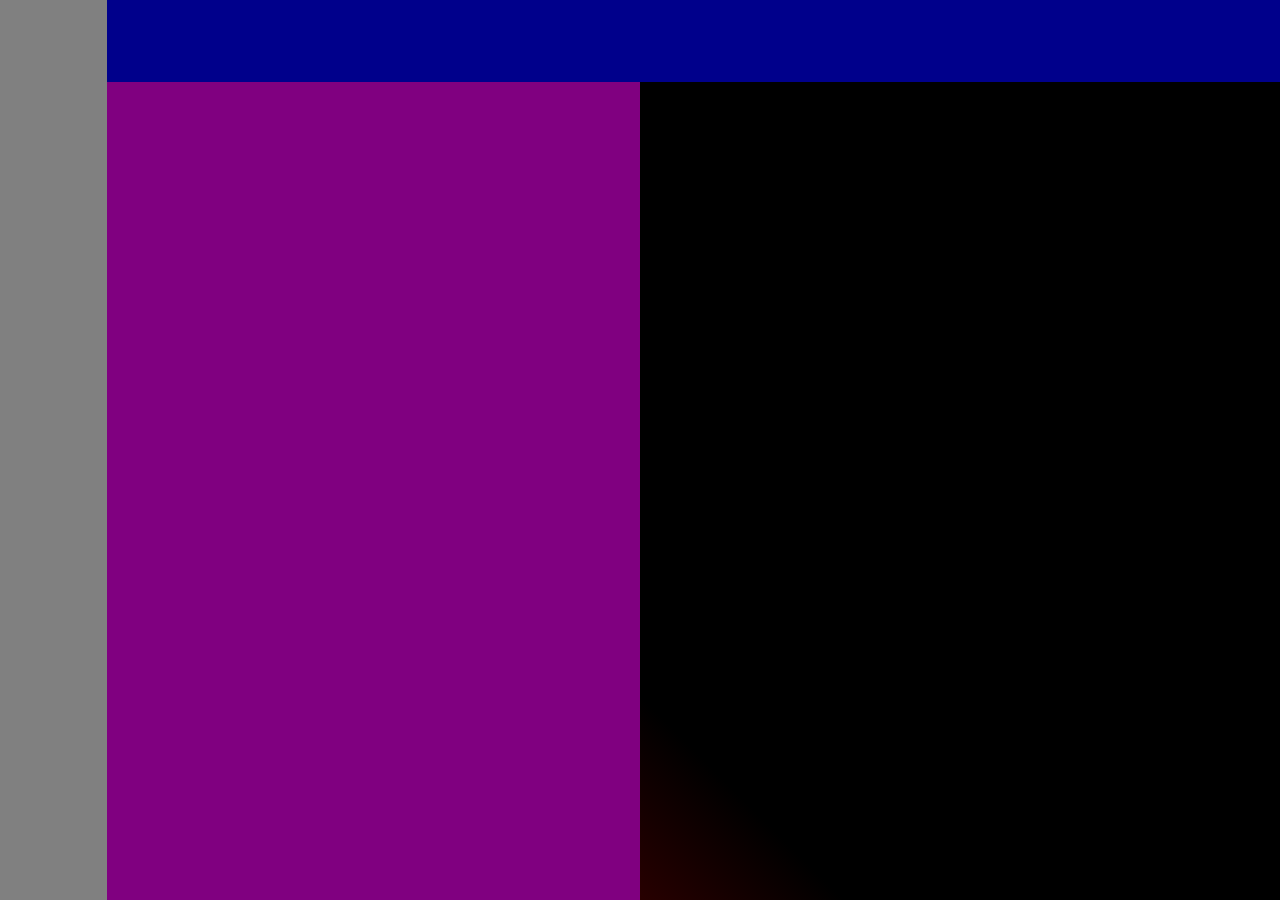
==== index.html @ bc692978 "first commit" ====
<html>
<head>

<link rel="stylesheet" href="./css/styles.css">
</head>


<body>

<div class="container">
    <div class="sidebar"></div>
    <div class="header"></div>
    <div class="news"></div>
    <div class="weather"></div>
    <div class="info"></div>
    

</div>

</body>

</html>
---- css/styles.css ----
html, body {
  width: 100%;
  height: 100%;
  margin: 0;
  padding: 0;
  background-image: linear-gradient(45deg, red 10%, black 40%);
  -webkit-animation-name: gradient-change;
          animation-name: gradient-change;
  -webkit-animation-duration: 5s;
          animation-duration: 5s;
  background-size: 200% 200%;
}

.container {
  display: -ms-grid;
  display: grid;
  width: 100%;
  height: 100%;
  -ms-grid-columns: 1fr 5fr 6fr;
      grid-template-columns: 1fr 5fr 6fr;
  -ms-grid-rows: 1fr 4fr 6fr;
      grid-template-rows: 1fr 4fr 6fr;
}

.sidebar,
.header,
.news {
  width: 100%;
  height: 100%;
}

.sidebar {
  background-color: gray;
  -ms-grid-row: 1;
      grid-row-start: 1;
  grid-row-end: 4;
}

.header {
  background-color: darkblue;
  -ms-grid-column: 2;
      grid-column-start: 2;
  grid-column-end: 4;
}

.news {
  background-color: purple;
  -ms-grid-column: 2;
      grid-column-start: 2;
  grid-column-end: 3;
  -ms-grid-row: 2;
      grid-row-start: 2;
  grid-row-end: 4;
}

/*animation css

.my-block{
    width:200px;
    height:200px;
    margin-left:200px;
    margin-top:100px;
    background-color:orange;
    transition: all 3s ease;
    
    
    &:hover{
        background-color:red;
        width:300px;
    }
}*/
h1 {
  position: absolute;
  top: 0;
  left: 0;
  right: 0;
  bottom: 0;
  margin: auto;
  width: 200px;
  height: 30px;
  text-align: center;
  color: white;
  -webkit-animation-name: text-appear;
          animation-name: text-appear;
  -webkit-animation-duration: 3s;
          animation-duration: 3s;
}

.circle {
  width: 400px;
  height: 400px;
  position: absolute;
  top: 0;
  left: 0;
  right: 0;
  bottom: 0;
  margin: auto;
  border: 1px solid white;
  border-radius: 50%;
  -webkit-animation-name: circle-rotation;
          animation-name: circle-rotation;
  -webkit-animation-iteration-count: infinite;
          animation-iteration-count: infinite;
  -webkit-animation-timing-function: linear;
          animation-timing-function: linear;
}

.circle-1 {
  height: 375px;
  -webkit-animation-duration: 1.7s;
          animation-duration: 1.7s;
}

.circle-2 {
  width: 375px;
  -webkit-animation-duration: 1.2s;
          animation-duration: 1.2s;
}

.circle-3 {
  height: 390px;
  -webkit-animation-duration: 2s;
          animation-duration: 2s;
}

.circle-4 {
  width: 390px;
  -webkit-animation-duration: 2.1s;
          animation-duration: 2.1s;
}

.circle-5 {
  height: 385px;
  -webkit-animation-duration: 0.9s;
          animation-duration: 0.9s;
}

@-webkit-keyframes circle-rotation {
  from {
    -webkit-transform: rotate(0deg);
            transform: rotate(0deg);
    -webkit-box-shadow: 0 2px 10px darkgreen;
            box-shadow: 0 2px 10px darkgreen;
  }
  to {
    -webkit-transform: rotate(360deg);
            transform: rotate(360deg);
    -webkit-box-shadow: 0 2px 10px darkgreen;
            box-shadow: 0 2px 10px darkgreen;
  }
}

@keyframes circle-rotation {
  from {
    -webkit-transform: rotate(0deg);
            transform: rotate(0deg);
    -webkit-box-shadow: 0 2px 10px darkgreen;
            box-shadow: 0 2px 10px darkgreen;
  }
  to {
    -webkit-transform: rotate(360deg);
            transform: rotate(360deg);
    -webkit-box-shadow: 0 2px 10px darkgreen;
            box-shadow: 0 2px 10px darkgreen;
  }
}

@-webkit-keyframes text-appear {
  0% {
    right: -100px;
  }
  20% {
    right: 50%;
  }
  50% {
  }
}

@keyframes text-appear {
  0% {
    right: -100px;
  }
  20% {
    right: 50%;
  }
  50% {
  }
}

@-webkit-keyframes gradient-change {
  from {
    background-position: 0% 0%;
  }
  to {
    background-position: 100% 100%;
  }
}

@keyframes gradient-change {
  from {
    background-position: 0% 0%;
  }
  to {
    background-position: 100% 100%;
  }
}
/*# sourceMappingURL=styles.css.map */
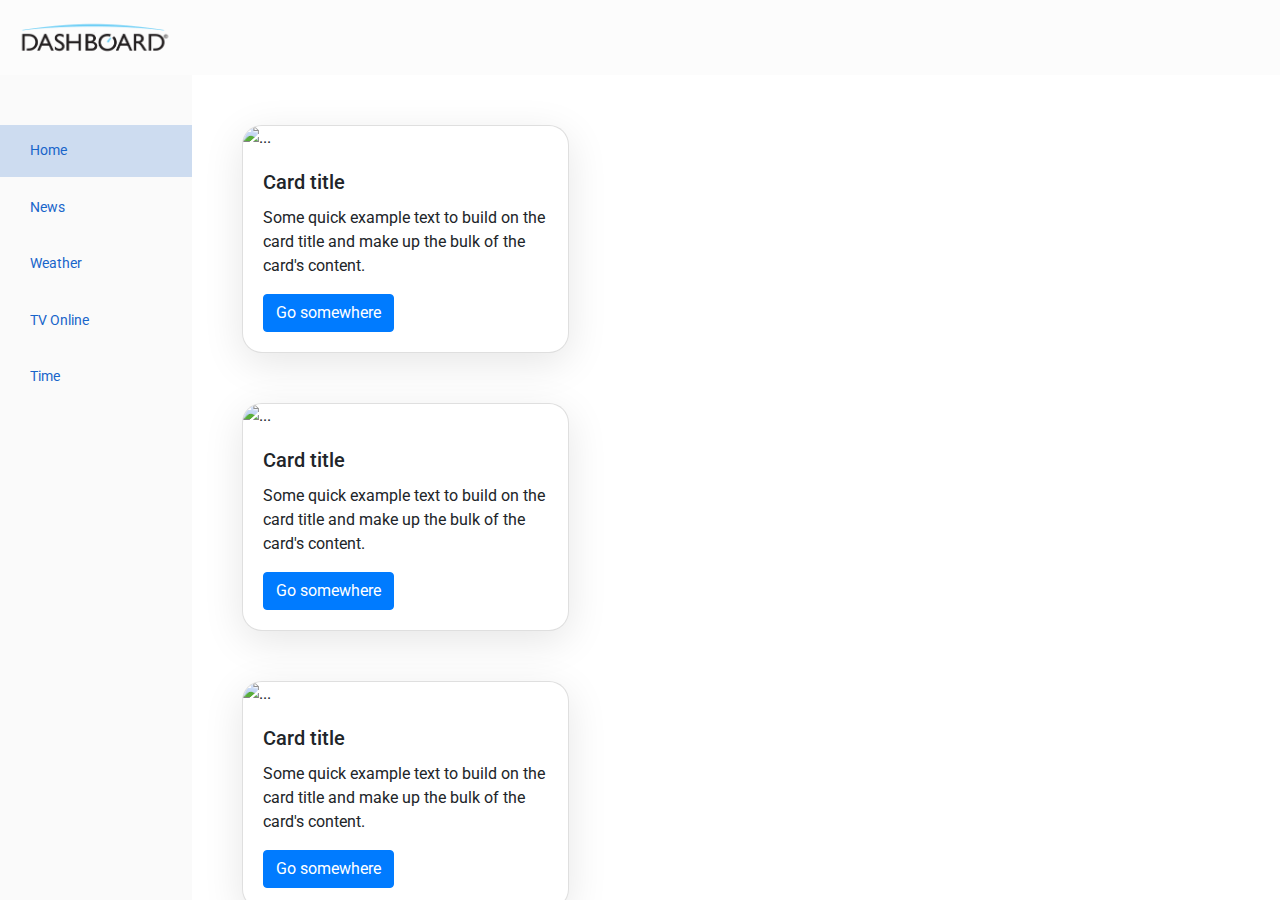
==== commit 3528f1b9: "new task" ====
--- a/index.html
+++ b/index.html
@@ -1,22 +1,132 @@
-<html>
-<head>
+<!DOCTYPE html>
+<html lang="en">
+  <head>
+    <meta charset="UTF-8" />
+    <meta name="viewport" content="width=device-width, initial-scale=1.0" />
+    <meta http-equiv="X-UA-Compatible" content="ie=edge" />
+    <title>My Dashboard | Homepage</title>
+    <link
+      rel="stylesheet"
+      href="https://stackpath.bootstrapcdn.com/bootstrap/4.4.1/css/bootstrap.min.css"
+      integrity="sha384-Vkoo8x4CGsO3+Hhxv8T/Q5PaXtkKtu6ug5TOeNV6gBiFeWPGFN9MuhOf23Q9Ifjh"
+      crossorigin="anonymous"
+    />
+    <link rel="stylesheet" href="./css/styles.css" />
+    <link id="favicon" rel="icon" type="image/x-icon" href="./favicon.ico" />
+  </head>
 
-<link rel="stylesheet" href="./css/styles.css">
-</head>
-
-
-<body>
-
-<div class="container">
-    <div class="sidebar"></div>
-    <div class="header"></div>
-    <div class="news"></div>
-    <div class="weather"></div>
-    <div class="info"></div>
-    
-
-</div>
-
-</body>
-
-</html>+  <body>
+    <div class="dashboard-container home-container">
+      <div class="header">
+        <div class="logo-container">
+          <a href="/" title="My Dashboard">
+            <img src="./images/logo.png" alt="My Dashboard" />
+          </a>
+        </div>
+      </div>
+      <div class="sidebar">
+        <div class="menu">
+          <a href="./" class="menu__item active">Home</a>
+          <a href="./news.html" class="menu__item">News</a>
+          <a href="./weather.html" class="menu__item">Weather</a>
+          <a href="#" class="menu__item">TV Online</a>
+          <a href="#" class="menu__item">Time</a>
+        </div>
+      </div>
+      <div class="news">
+        <div class="card">
+          <img
+            src="https://ichef.bbci.co.uk/onesport/cps/800/cpsprodpb/1665C/production/_109904719_mourinho.jpg"
+            class="card-img-top"
+            alt="..."
+          />
+          <div class="card-body">
+            <h5 class="card-title">Card title</h5>
+            <p class="card-text">
+              Some quick example text to build on the card title and make up the
+              bulk of the card's content.
+            </p>
+            <a href="#" class="btn btn-primary">Go somewhere</a>
+          </div>
+        </div>
+        <div class="card">
+          <img
+            src="https://ichef.bbci.co.uk/onesport/cps/800/cpsprodpb/1665C/production/_109904719_mourinho.jpg"
+            class="card-img-top"
+            alt="..."
+          />
+          <div class="card-body">
+            <h5 class="card-title">Card title</h5>
+            <p class="card-text">
+              Some quick example text to build on the card title and make up the
+              bulk of the card's content.
+            </p>
+            <a href="#" class="btn btn-primary">Go somewhere</a>
+          </div>
+        </div>
+        <div class="card">
+          <img
+            src="https://ichef.bbci.co.uk/onesport/cps/800/cpsprodpb/1665C/production/_109904719_mourinho.jpg"
+            class="card-img-top"
+            alt="..."
+          />
+          <div class="card-body">
+            <h5 class="card-title">Card title</h5>
+            <p class="card-text">
+              Some quick example text to build on the card title and make up the
+              bulk of the card's content.
+            </p>
+            <a href="#" class="btn btn-primary">Go somewhere</a>
+          </div>
+        </div>
+        <div class="card">
+          <img
+            src="https://ichef.bbci.co.uk/onesport/cps/800/cpsprodpb/1665C/production/_109904719_mourinho.jpg"
+            class="card-img-top"
+            alt="..."
+          />
+          <div class="card-body">
+            <h5 class="card-title">Card title</h5>
+            <p class="card-text">
+              Some quick example text to build on the card title and make up the
+              bulk of the card's content.
+            </p>
+            <a href="#" class="btn btn-primary">Go somewhere</a>
+          </div>
+        </div>
+        <div class="card">
+          <img
+            src="https://ichef.bbci.co.uk/onesport/cps/800/cpsprodpb/1665C/production/_109904719_mourinho.jpg"
+            class="card-img-top"
+            alt="..."
+          />
+          <div class="card-body">
+            <h5 class="card-title">Card title</h5>
+            <p class="card-text">
+              Some quick example text to build on the card title and make up the
+              bulk of the card's content.
+            </p>
+            <a href="#" class="btn btn-primary">Go somewhere</a>
+          </div>
+        </div>
+        <div class="card">
+          <img
+            src="https://ichef.bbci.co.uk/onesport/cps/800/cpsprodpb/1665C/production/_109904719_mourinho.jpg"
+            class="card-img-top"
+            alt="..."
+          />
+          <div class="card-body">
+            <h5 class="card-title">Card title</h5>
+            <p class="card-text">
+              Some quick example text to build on the card title and make up the
+              bulk of the card's content.
+            </p>
+            <a href="#" class="btn btn-primary">Go somewhere</a>
+          </div>
+        </div>
+      </div>
+      <div class="weather"></div>
+      <div class="info"></div>
+    </div>
+  </body>
+</html>
--- a/css/styles.css
+++ b/css/styles.css
@@ -1,207 +1,594 @@
-html, body {
+@import url("https://fonts.googleapis.com/css?family=Roboto&display=swap");
+@import url("https://fonts.googleapis.com/css?family=Alatsi&display=swap");
+html,
+body {
   width: 100%;
   height: 100%;
   margin: 0;
   padding: 0;
-  background-image: linear-gradient(45deg, red 10%, black 40%);
-  -webkit-animation-name: gradient-change;
-          animation-name: gradient-change;
-  -webkit-animation-duration: 5s;
-          animation-duration: 5s;
-  background-size: 200% 200%;
-}
-
-.container {
+}
+
+body {
+  font-family: "Roboto", sans-serif;
+}
+
+.dashboard-container {
   display: -ms-grid;
   display: grid;
   width: 100%;
   height: 100%;
-  -ms-grid-columns: 1fr 5fr 6fr;
-      grid-template-columns: 1fr 5fr 6fr;
+}
+
+.dashboard-container .sidebar,
+.dashboard-container .header {
+  width: 100%;
+  height: 100%;
+}
+
+.dashboard-container .sidebar {
+  background-color: rgba(0, 0, 0, 0.02);
+  -ms-grid-row: 2;
+  -ms-grid-row-span: 2;
+  grid-row: 2 / 4;
+}
+
+.dashboard-container .header {
+  background-color: rgba(0, 0, 0, 0.01);
+  -ms-grid-column: 1;
+  -ms-grid-column-span: 3;
+  grid-column: 1 / 4;
+}
+
+.sidebar {
+  padding-top: 50px;
+}
+
+.sidebar .menu {
+  display: -webkit-box;
+  display: -ms-flexbox;
+  display: flex;
+  -webkit-box-orient: vertical;
+  -webkit-box-direction: normal;
+      -ms-flex-direction: column;
+          flex-direction: column;
+}
+
+.sidebar .menu__item {
+  font-size: 0.7rem;
+  -webkit-box-sizing: border-box;
+          box-sizing: border-box;
+  padding: 10px 20px;
+  text-decoration: none;
+  color: #1865ca;
+  margin-bottom: 5px;
+  -webkit-transition: all 0.2s ease;
+  transition: all 0.2s ease;
+}
+
+.sidebar .menu__item:hover, .sidebar .menu__item.active {
+  background-color: rgba(24, 101, 202, 0.2);
+}
+
+@media (min-width: 768px) {
+  .sidebar .menu__item {
+    padding: 15px 20px;
+    font-size: 0.8rem;
+  }
+}
+
+@media (min-width: 992px) {
+  .sidebar .menu__item {
+    font-size: 0.9rem;
+    padding: 15px 30px;
+  }
+}
+
+.header {
+  display: -webkit-box;
+  display: -ms-flexbox;
+  display: flex;
+  height: 100%;
+  -webkit-box-align: center;
+      -ms-flex-align: center;
+          align-items: center;
+}
+
+.header .logo-container {
+  -webkit-box-sizing: border-box;
+          box-sizing: border-box;
+  padding: 0 15px;
+}
+
+.header .logo-container a {
+  display: block;
+  margin: 0 auto;
+}
+
+.header .logo-container a img {
+  width: 160px;
+}
+
+.home-container {
   -ms-grid-rows: 1fr 4fr 6fr;
-      grid-template-rows: 1fr 4fr 6fr;
-}
-
-.sidebar,
-.header,
-.news {
-  width: 100%;
-  height: 100%;
-}
-
-.sidebar {
-  background-color: gray;
-  -ms-grid-row: 1;
-      grid-row-start: 1;
-  grid-row-end: 4;
-}
-
-.header {
-  background-color: darkblue;
-  -ms-grid-column: 2;
-      grid-column-start: 2;
-  grid-column-end: 4;
-}
-
-.news {
-  background-color: purple;
+  -ms-grid-columns: 1fr 4fr 6fr;
+      grid-template: 1fr 4fr 6fr / 1fr 4fr 6fr;
+}
+
+.home-container .sidebar,
+.home-container .header,
+.home-container .news {
+  width: 100%;
+  height: 100%;
+}
+
+.home-container .sidebar {
+  background-color: rgba(0, 0, 0, 0.02);
+  -ms-grid-row: 2;
+  -ms-grid-row-span: 2;
+  grid-row: 2 / 4;
+}
+
+.home-container .header {
+  background-color: rgba(0, 0, 0, 0.01);
+  -ms-grid-column: 1;
+  -ms-grid-column-span: 3;
+  grid-column: 1 / 4;
+}
+
+.home-container .news {
   -ms-grid-column: 2;
       grid-column-start: 2;
   grid-column-end: 3;
   -ms-grid-row: 2;
       grid-row-start: 2;
   grid-row-end: 4;
-}
-
-/*animation css
-
-.my-block{
-    width:200px;
-    height:200px;
-    margin-left:200px;
-    margin-top:100px;
-    background-color:orange;
-    transition: all 3s ease;
-    
-    
-    &:hover{
-        background-color:red;
-        width:300px;
-    }
-}*/
-h1 {
+  overflow-y: scroll;
+  padding: 50px;
+  -webkit-box-sizing: border-box;
+          box-sizing: border-box;
+}
+
+.home-container .news .card {
+  width: 100%;
+  margin-bottom: 50px;
+  border-radius: 20px;
+  -webkit-box-shadow: 0 10px 40px rgba(0, 0, 0, 0.1);
+          box-shadow: 0 10px 40px rgba(0, 0, 0, 0.1);
+  overflow: hidden;
+}
+
+@media (min-width: 576px) {
+  .home-container {
+    -ms-grid-rows: 1fr 5fr 6fr;
+    -ms-grid-columns: 2fr 4fr 6fr;
+        grid-template: 1fr 5fr 6fr / 2fr 4fr 6fr;
+  }
+}
+
+@media (min-width: 768px) {
+  .home-container {
+    -ms-grid-rows: 1fr 5fr 6fr;
+    -ms-grid-columns: 1.8fr 4fr 6.2fr;
+        grid-template: 1fr 5fr 6fr / 1.8fr 4fr 6.2fr;
+  }
+}
+
+@media (min-width: 992px) {
+  .home-container {
+    -ms-grid-rows: 1fr 5fr 6fr;
+    -ms-grid-columns: 1.8fr 4fr 6.2fr;
+        grid-template: 1fr 5fr 6fr / 1.8fr 4fr 6.2fr;
+  }
+}
+
+@media (min-width: 1200px) {
+  .home-container {
+    -ms-grid-rows: 1fr 5fr 6fr;
+    -ms-grid-columns: 1.8fr 4fr 6.2fr;
+        grid-template: 1fr 5fr 6fr / 1.8fr 4fr 6.2fr;
+  }
+}
+
+@media (min-width: 1900px) {
+  .home-container {
+    -ms-grid-rows: 1fr 5fr 6fr;
+    -ms-grid-columns: 1.5fr 3.5fr 7fr;
+        grid-template: 1fr 5fr 6fr / 1.5fr 3.5fr 7fr;
+  }
+}
+
+.news-container {
+  -ms-grid-rows: 1fr 10fr;
+  -ms-grid-columns: 1fr 10fr;
+      grid-template: 1fr 10fr / 1fr 10fr;
+}
+
+.news-container .news-wrapper {
+  width: 100%;
+  height: 100%;
+  -webkit-box-sizing: border-box;
+          box-sizing: border-box;
+  display: -ms-grid;
+  display: grid;
+  -ms-grid-columns: 0.5fr (1fr)[4] 0.5fr;
+      grid-template-columns: 0.5fr repeat(4, 1fr) 0.5fr;
+  -ms-grid-rows: 0.5fr (1fr)[9];
+      grid-template-rows: 0.5fr repeat(9, 1fr);
+  row-gap: 10px;
+  -webkit-column-gap: 10px;
+          column-gap: 10px;
+}
+
+.news-container .big-block,
+.news-container .small-block {
+  width: 100%;
+  height: 100%;
+}
+
+.news-container .big-block {
+  background-color: #222222;
+}
+
+.news-container .big-block--top {
+  -ms-grid-row: 2;
+  -ms-grid-row-span: 4;
+  grid-row: 2 / 6;
+  -ms-grid-column: 2;
+  -ms-grid-column-span: 2;
+  grid-column: 2 / 4;
+}
+
+.news-container .big-block--bottom {
+  -ms-grid-row: 6;
+  -ms-grid-row-span: 4;
+  grid-row: 6 / 10;
+  -ms-grid-column: 2;
+  -ms-grid-column-span: 2;
+  grid-column: 2 / 4;
+}
+
+.news-container .small-block {
+  background-color: #777777;
+}
+
+.news-container .small-block--one {
+  -ms-grid-row: 2;
+  -ms-grid-row-span: 2;
+  grid-row: 2 / 4;
+  -ms-grid-column: 4;
+  -ms-grid-column-span: 1;
+  grid-column: 4 / 5;
+}
+
+.news-container .small-block--two {
+  -ms-grid-row: 2;
+  -ms-grid-row-span: 2;
+  grid-row: 2 / 4;
+  -ms-grid-column: 5;
+  -ms-grid-column-span: 1;
+  grid-column: 5 / 6;
+}
+
+.news-container .small-block--three {
+  -ms-grid-row: 4;
+  -ms-grid-row-span: 2;
+  grid-row: 4 / 6;
+  -ms-grid-column: 4;
+  -ms-grid-column-span: 1;
+  grid-column: 4 / 5;
+}
+
+.news-container .small-block--four {
+  -ms-grid-row: 4;
+  -ms-grid-row-span: 2;
+  grid-row: 4 / 6;
+  -ms-grid-column: 5;
+  -ms-grid-column-span: 1;
+  grid-column: 5 / 6;
+}
+
+.news-container .small-block--five {
+  -ms-grid-row: 6;
+  -ms-grid-row-span: 2;
+  grid-row: 6 / 8;
+  -ms-grid-column: 4;
+  -ms-grid-column-span: 1;
+  grid-column: 4 / 5;
+}
+
+.news-container .small-block--six {
+  -ms-grid-row: 6;
+  -ms-grid-row-span: 2;
+  grid-row: 6 / 8;
+  -ms-grid-column: 5;
+  -ms-grid-column-span: 1;
+  grid-column: 5 / 6;
+}
+
+.news-container .small-block--seven {
+  -ms-grid-row: 8;
+  -ms-grid-row-span: 2;
+  grid-row: 8 / 10;
+  -ms-grid-column: 4;
+  -ms-grid-column-span: 1;
+  grid-column: 4 / 5;
+}
+
+.news-container .small-block--eight {
+  -ms-grid-row: 8;
+  -ms-grid-row-span: 2;
+  grid-row: 8 / 10;
+  -ms-grid-column: 5;
+  -ms-grid-column-span: 1;
+  grid-column: 5 / 6;
+}
+
+@media (min-width: 576px) {
+  .news-container {
+    -ms-grid-rows: 1fr 11fr;
+    -ms-grid-columns: 2fr 10fr;
+        grid-template: 1fr 11fr / 2fr 10fr;
+  }
+}
+
+@media (min-width: 768px) {
+  .news-container {
+    -ms-grid-rows: 1fr 11fr;
+    -ms-grid-columns: 1.8fr 10.2fr;
+        grid-template: 1fr 11fr / 1.8fr 10.2fr;
+  }
+}
+
+@media (min-width: 992px) {
+  .news-container {
+    -ms-grid-rows: 1fr 11fr;
+    -ms-grid-columns: 1.8fr 10.2fr;
+        grid-template: 1fr 11fr / 1.8fr 10.2fr;
+  }
+}
+
+@media (min-width: 1200px) {
+  .news-container {
+    -ms-grid-rows: 1fr 11fr;
+    -ms-grid-columns: 1.8fr 10.2fr;
+        grid-template: 1fr 11fr / 1.8fr 10.2fr;
+  }
+}
+
+@media (min-width: 1900px) {
+  .news-container {
+    -ms-grid-rows: 1fr 11fr;
+    -ms-grid-columns: 1.5fr 10.5fr;
+        grid-template: 1fr 11fr / 1.5fr 10.5fr;
+  }
+}
+
+.weather-container {
+  -ms-grid-rows: 1fr 10fr;
+  -ms-grid-columns: 1fr 10fr;
+      grid-template: 1fr 10fr / 1fr 10fr;
+  color: white;
+  text-shadow: 0 2px 20px rgba(0, 0, 0, 0.3);
+  font-family: "Roboto", sans-serif;
+  background-image: url(../../../images/weather/weather-fog.jpg);
+  background-repeat: no-repeat;
+  background-attachment: fixed;
+  background-position: center center;
+  background-size: cover;
+}
+
+.weather-container .sidebar,
+.weather-container .header {
+  background-color: rgba(34, 34, 34, 0.7);
+  -webkit-backdrop-filter: blur(5px);
+          backdrop-filter: blur(5px);
+}
+
+.weather-container .sidebar .menu__item {
+  color: white;
+}
+
+.weather-container .sidebar .menu__item:hover, .weather-container .sidebar .menu__item.active {
+  background-color: rgba(202, 202, 202, 0.2);
+}
+
+.weather-container .weather-wrapper {
+  position: relative;
+  background-color: #222222;
+}
+
+.weather-container .weather-wrapper .container-fluid {
   position: absolute;
-  top: 0;
-  left: 0;
-  right: 0;
-  bottom: 0;
-  margin: auto;
-  width: 200px;
-  height: 30px;
-  text-align: center;
+  z-index: 1;
+  height: 100%;
+  display: -webkit-box;
+  display: -ms-flexbox;
+  display: flex;
+  -webkit-box-orient: vertical;
+  -webkit-box-direction: normal;
+      -ms-flex-direction: column;
+          flex-direction: column;
+  padding: 30px 80px;
+  -webkit-box-sizing: border-box;
+          box-sizing: border-box;
+}
+
+.weather-container .weather-wrapper .container-fluid .row--main {
+  -webkit-box-flex: 1;
+      -ms-flex: 1 0 auto;
+          flex: 1 0 auto;
+}
+
+.weather-container .weather-wrapper .container-fluid .row--secondary {
+  -webkit-box-flex: 0;
+      -ms-flex: 0 0 20%;
+          flex: 0 0 20%;
+}
+
+.weather-container .weather-wrapper .current-weather {
+  display: -webkit-box;
+  display: -ms-flexbox;
+  display: flex;
+  -webkit-box-orient: vertical;
+  -webkit-box-direction: normal;
+      -ms-flex-direction: column;
+          flex-direction: column;
+  font-weight: bold;
+}
+
+.weather-container .weather-wrapper .current-weather__icon {
+  width: 128px;
+}
+
+.weather-container .weather-wrapper .current-weather__type {
+  font-size: 2.4rem;
+}
+
+.weather-container .weather-wrapper .current-weather__city {
+  margin-bottom: 20px;
+}
+
+.weather-container .weather-wrapper .current-weather .location {
+  width: 140px;
+  background: none;
+  border: none;
   color: white;
-  -webkit-animation-name: text-appear;
-          animation-name: text-appear;
-  -webkit-animation-duration: 3s;
-          animation-duration: 3s;
-}
-
-.circle {
-  width: 400px;
-  height: 400px;
+  letter-spacing: 1px;
+  font-size: 0.8rem;
+}
+
+.weather-container .weather-wrapper .current-weather .location__icon {
+  width: 16px;
+}
+
+.weather-container .weather-wrapper .current-weather .temp {
+  font-size: 4rem;
+  font-weight: bold;
+  margin-bottom: 10px;
+}
+
+.weather-container .weather-wrapper .weather-sidebar {
+  padding: 20px 0;
+}
+
+.weather-container .weather-wrapper .weather-sidebar .info-block {
+  display: -webkit-box;
+  display: -ms-flexbox;
+  display: flex;
+  margin-bottom: 30px;
+}
+
+.weather-container .weather-wrapper .weather-sidebar .info-block__icon {
+  width: 52px;
+  margin-right: 10px;
+}
+
+.weather-container .weather-wrapper .weather-sidebar .info-block__data {
+  display: -webkit-box;
+  display: -ms-flexbox;
+  display: flex;
+  -webkit-box-orient: vertical;
+  -webkit-box-direction: normal;
+      -ms-flex-direction: column;
+          flex-direction: column;
+}
+
+.weather-container .weather-wrapper .weather-sidebar .info-block__data .data-label {
+  font-size: 1rem;
+}
+
+.weather-container .weather-wrapper .weather-sidebar .info-block__data .data-value {
+  font-size: 1.8rem;
+  font-weight: bold;
+}
+
+.weather-container .weather-wrapper .day-name {
+  font-size: 1.4rem;
+  font-weight: bold;
+  padding: 15px;
+}
+
+.weather-container .weather-wrapper .forecast {
+  padding: 20px;
+  display: -webkit-box;
+  display: -ms-flexbox;
+  display: flex;
+  -webkit-box-orient: vertical;
+  -webkit-box-direction: normal;
+      -ms-flex-direction: column;
+          flex-direction: column;
+  border-radius: 10px;
+}
+
+.weather-container .weather-wrapper .forecast__weekday {
+  -ms-flex-preferred-size: 50px;
+      flex-basis: 50px;
+}
+
+.weather-container .weather-wrapper .forecast__temp {
+  font-size: 3rem;
+  font-weight: bold;
+}
+
+.weather-container .weather-wrapper .forecast--active {
+  -webkit-box-shadow: 0 2px 20px rgba(0, 0, 0, 0.5);
+          box-shadow: 0 2px 20px rgba(0, 0, 0, 0.5);
+}
+
+.weather-container .layer {
+  opacity: 0.4;
   position: absolute;
-  top: 0;
-  left: 0;
-  right: 0;
-  bottom: 0;
-  margin: auto;
-  border: 1px solid white;
-  border-radius: 50%;
-  -webkit-animation-name: circle-rotation;
-          animation-name: circle-rotation;
-  -webkit-animation-iteration-count: infinite;
-          animation-iteration-count: infinite;
-  -webkit-animation-timing-function: linear;
-          animation-timing-function: linear;
-}
-
-.circle-1 {
-  height: 375px;
-  -webkit-animation-duration: 1.7s;
-          animation-duration: 1.7s;
-}
-
-.circle-2 {
-  width: 375px;
-  -webkit-animation-duration: 1.2s;
-          animation-duration: 1.2s;
-}
-
-.circle-3 {
-  height: 390px;
-  -webkit-animation-duration: 2s;
-          animation-duration: 2s;
-}
-
-.circle-4 {
-  width: 390px;
-  -webkit-animation-duration: 2.1s;
-          animation-duration: 2.1s;
-}
-
-.circle-5 {
-  height: 385px;
-  -webkit-animation-duration: 0.9s;
-          animation-duration: 0.9s;
-}
-
-@-webkit-keyframes circle-rotation {
-  from {
-    -webkit-transform: rotate(0deg);
-            transform: rotate(0deg);
-    -webkit-box-shadow: 0 2px 10px darkgreen;
-            box-shadow: 0 2px 10px darkgreen;
-  }
-  to {
-    -webkit-transform: rotate(360deg);
-            transform: rotate(360deg);
-    -webkit-box-shadow: 0 2px 10px darkgreen;
-            box-shadow: 0 2px 10px darkgreen;
-  }
-}
-
-@keyframes circle-rotation {
-  from {
-    -webkit-transform: rotate(0deg);
-            transform: rotate(0deg);
-    -webkit-box-shadow: 0 2px 10px darkgreen;
-            box-shadow: 0 2px 10px darkgreen;
-  }
-  to {
-    -webkit-transform: rotate(360deg);
-            transform: rotate(360deg);
-    -webkit-box-shadow: 0 2px 10px darkgreen;
-            box-shadow: 0 2px 10px darkgreen;
-  }
-}
-
-@-webkit-keyframes text-appear {
-  0% {
-    right: -100px;
-  }
-  20% {
-    right: 50%;
-  }
-  50% {
-  }
-}
-
-@keyframes text-appear {
-  0% {
-    right: -100px;
-  }
-  20% {
-    right: 50%;
-  }
-  50% {
-  }
-}
-
-@-webkit-keyframes gradient-change {
-  from {
-    background-position: 0% 0%;
-  }
-  to {
-    background-position: 100% 100%;
-  }
-}
-
-@keyframes gradient-change {
-  from {
-    background-position: 0% 0%;
-  }
-  to {
-    background-position: 100% 100%;
+  width: 100%;
+  height: 100%;
+  z-index: 0;
+  background-repeat: no-repeat;
+  background-attachment: fixed;
+  background-position: center center;
+  background-size: cover;
+  background-color: #333;
+}
+
+.weather-container .layer--fog {
+  background-image: url(../../../images/weather/weather-fog.jpg);
+}
+
+@media (min-width: 576px) {
+  .weather-container {
+    -ms-grid-rows: 1fr 11fr;
+    -ms-grid-columns: 2fr 10fr;
+        grid-template: 1fr 11fr / 2fr 10fr;
+  }
+}
+
+@media (min-width: 768px) {
+  .weather-container {
+    -ms-grid-rows: 1fr 11fr;
+    -ms-grid-columns: 1.8fr 10.2fr;
+        grid-template: 1fr 11fr / 1.8fr 10.2fr;
+  }
+}
+
+@media (min-width: 992px) {
+  .weather-container {
+    -ms-grid-rows: 1fr 11fr;
+    -ms-grid-columns: 1.8fr 10.2fr;
+        grid-template: 1fr 11fr / 1.8fr 10.2fr;
+  }
+}
+
+@media (min-width: 1200px) {
+  .weather-container {
+    -ms-grid-rows: 1fr 11fr;
+    -ms-grid-columns: 1.8fr 10.2fr;
+        grid-template: 1fr 11fr / 1.8fr 10.2fr;
+  }
+}
+
+@media (min-width: 1900px) {
+  .weather-container {
+    -ms-grid-rows: 1fr 11fr;
+    -ms-grid-columns: 1.5fr 10.5fr;
+        grid-template: 1fr 11fr / 1.5fr 10.5fr;
   }
 }
 /*# sourceMappingURL=styles.css.map */